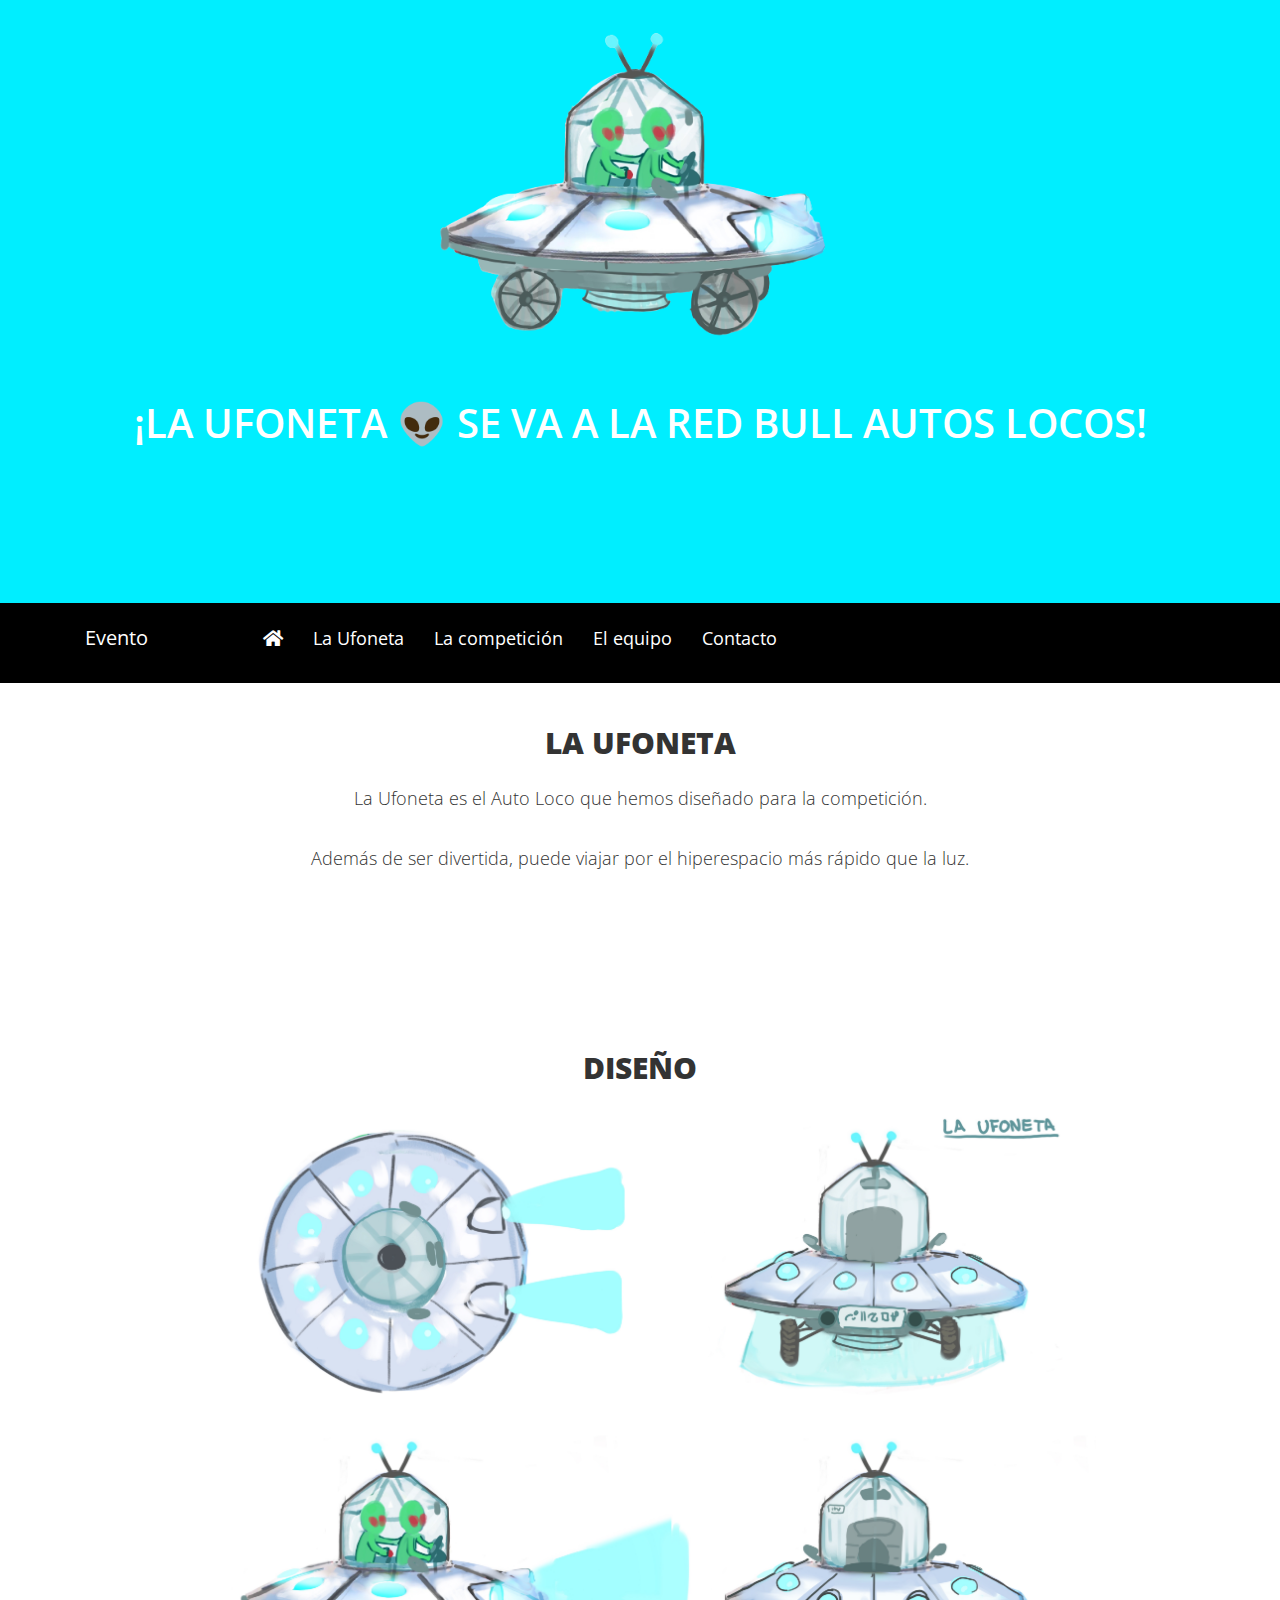
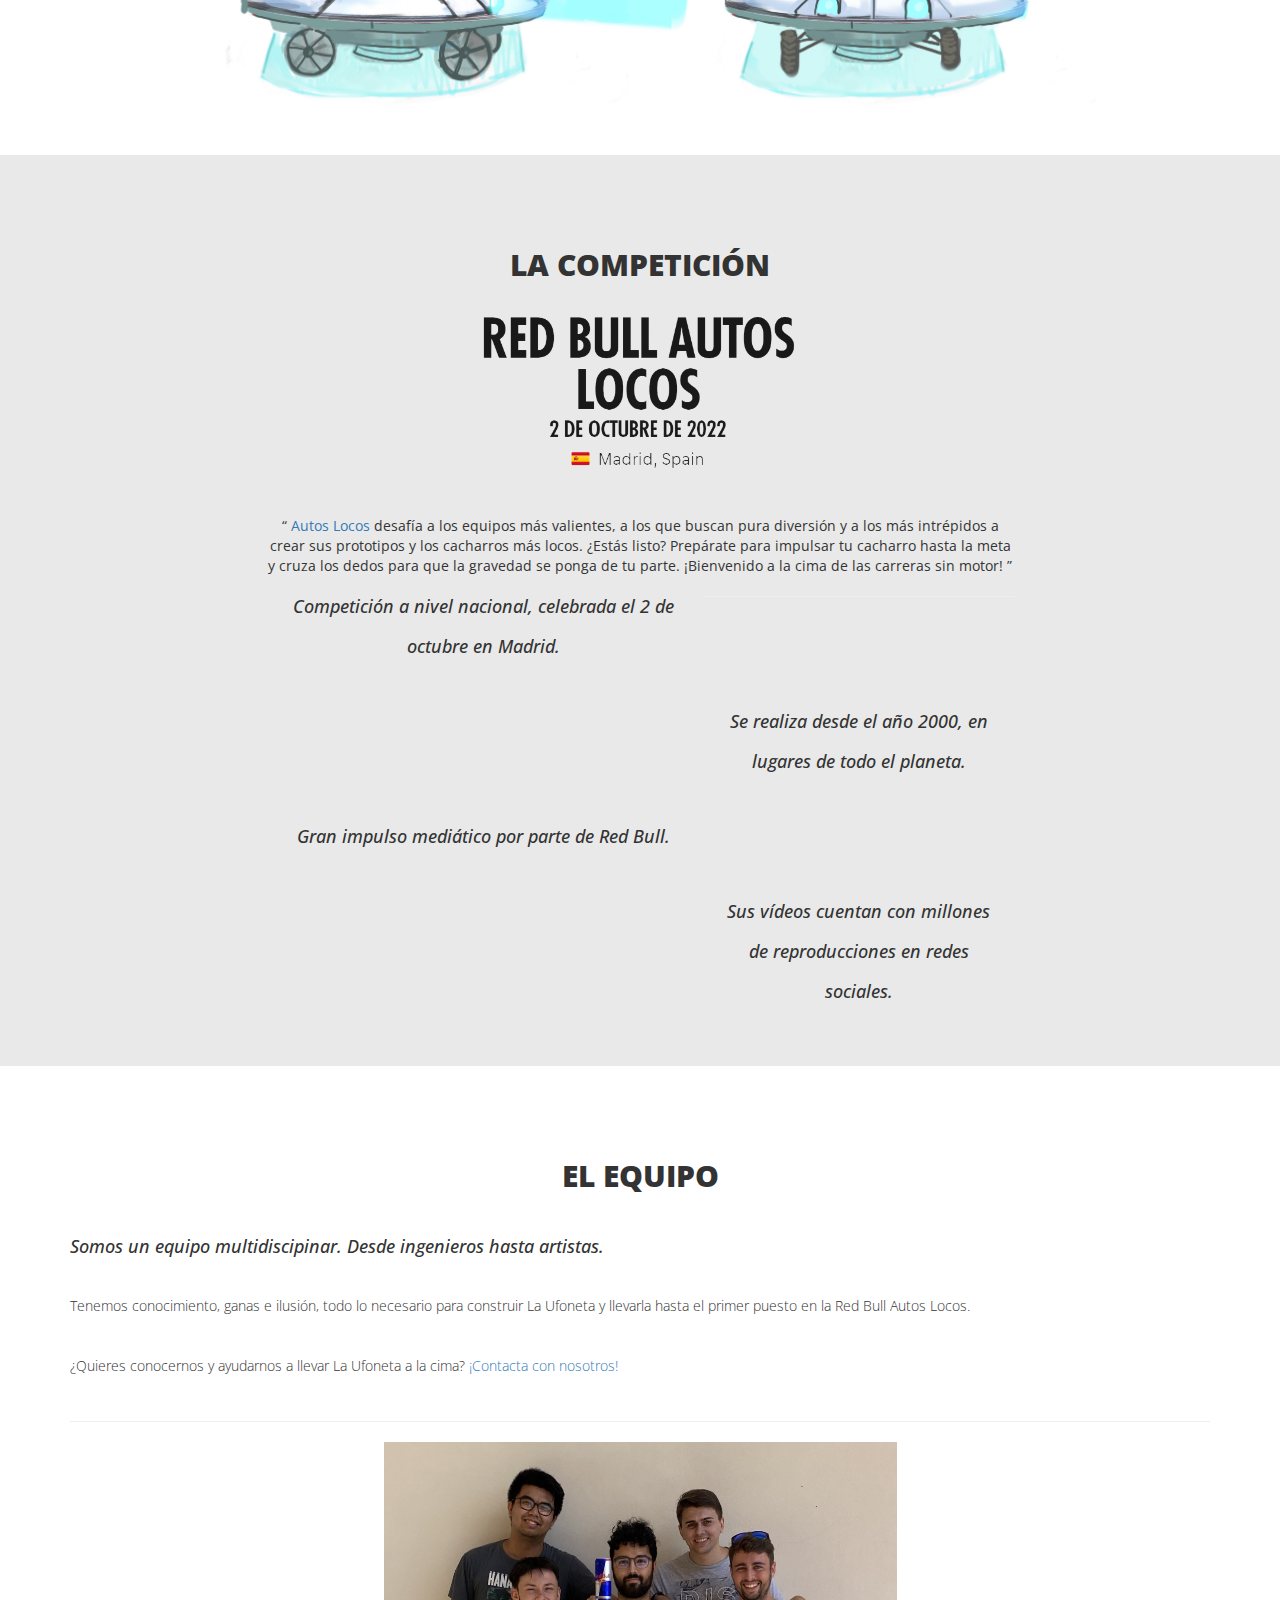
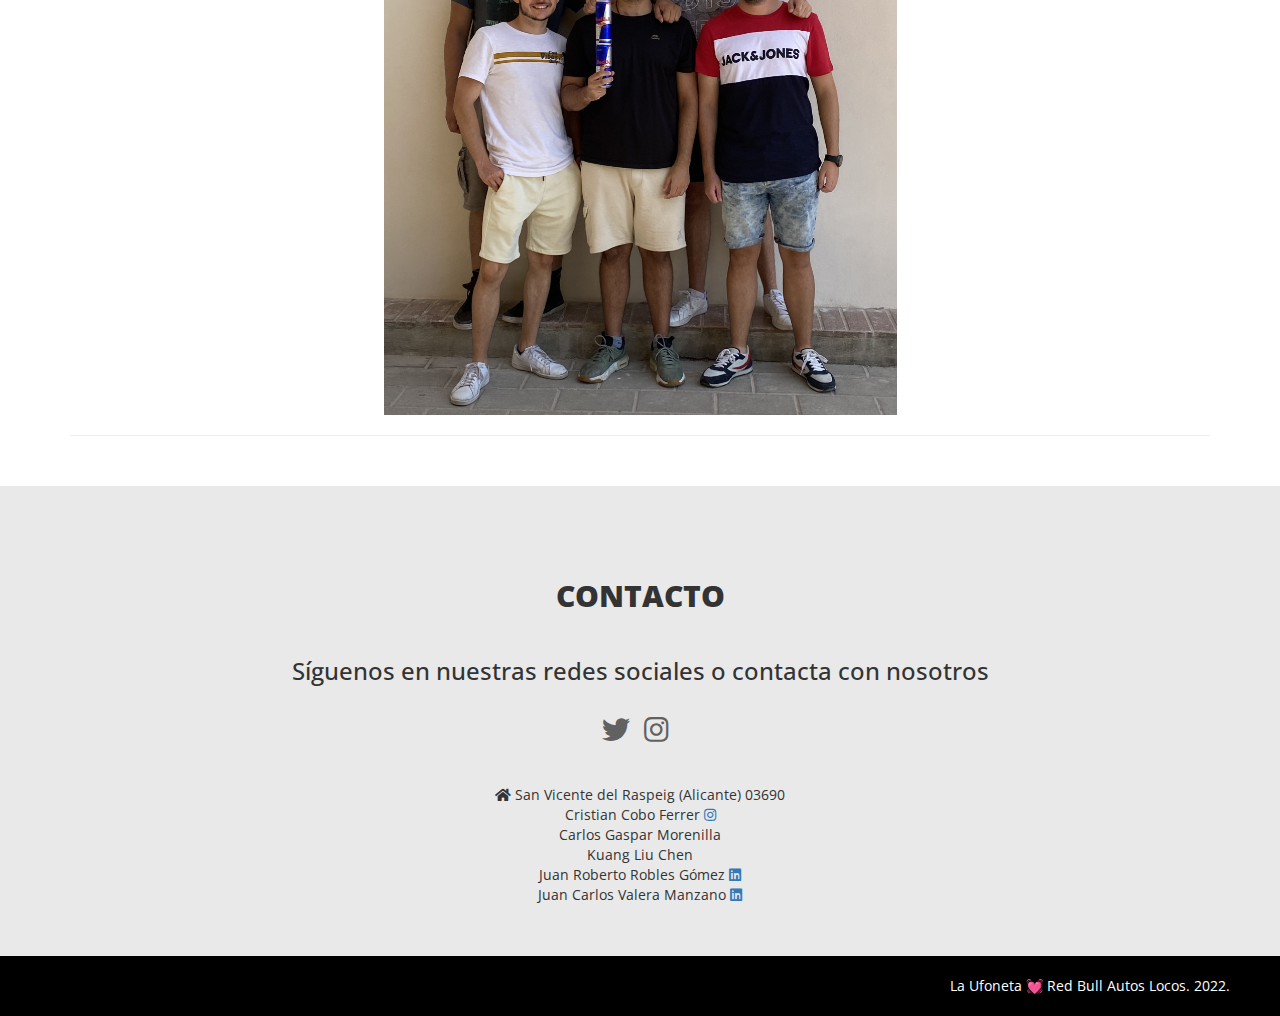
==== index.html @ f42a7b08 "Web v0.9" ====
<!DOCTYPE html>
<!-- Juan Robles Gómez: juanrroblesgomez@gmail.com -->

<!--[if lt IE 7 ]><html class="ie ie6" lang="es"> <![endif]-->
<!--[if IE 7 ]><html class="ie ie7" lang="es"> <![endif]-->
<!--[if IE 8 ]><html class="ie ie8" lang="es"> <![endif]-->
<!--[if (gte IE 9)|!(IE)]><!-->
<html lang="es">
<!--<![endif]-->

<head>
  <title>La Ufoneta</title>
    <meta charset="utf-8">
    <meta name="viewport" content="width=device-width, initial-scale=1, maximum-scale=1">
    <meta name="description" content="¡La Ufoneta se va a la Red Bull Autos Locos!">
    <meta name="author" content="Juan Robles Gómez">
    <!--[if IE]>
        <meta http-equiv="X-UA-Compatible" content="IE=edge,chrome=1">
        <![endif]-->
    <link rel="icon" type="image/png" href="images/favicon.png">
    <!--REQUIRED STYLE SHEETS-->
    <!-- BOOTSTRAP CORE STYLE CSS -->
    <link href="https://stackpath.bootstrapcdn.com/bootstrap/3.1.1/css/bootstrap.min.css" rel="stylesheet" />
    <!-- FONTAWESOME STYLE CSS -->
    <link rel="stylesheet" href="https://use.fontawesome.com/releases/v5.5.0/css/all.css" crossorigin="anonymous">
    <!-- CUSTOM STYLE CSS -->
    <link href="style.css" rel="stylesheet" />
    <!-- GOOGLE FONT -->
    <link href="https://fonts.googleapis.com/css?family=Open+Sans" rel='stylesheet' type='text/css'>
    <!-- HTML5 shim and Respond.js IE8 support of HTML5 elements and media queries -->
    <!--[if lt IE 9]>
      <script src="https://oss.maxcdn.com/libs/html5shiv/3.7.0/html5shiv.js"></script>
      <script src="https://oss.maxcdn.com/libs/respond.js/1.3.0/respond.min.js"></script>
    <![endif]-->
</head>

<body>
    <!--Header section  -->
    <div class="container" id="home">
        <div class="row text-center">
          <div class="foto-portada">
            <br>
            <img src="images/boceto_ufoneta_portada2.png">
          </div>
            <div class="col-md-12">
                <h2 class="head-sub-main">¡La Ufoneta &#x1f47d; se va a la Red Bull Autos Locos!</h2>
            </div>
        </div>
    </div>
    <!--End Header section  -->

    <!-- Navigation -->
    <nav class="navbar-inverse" role="navigation">
        <div class="container">
            <div class="navbar-header">
                <button type="button" class="navbar-toggle" data-toggle="collapse" data-target=".navbar-ex1-collapse">
                    <span class="sr-only">Toggle navigation</span>
                    <span class="icon-bar"></span>
                    <span class="icon-bar"></span>
                    <span class="icon-bar"></span>
                </button>
                <a class="navbar-brand" href="https://www.redbull.com/es-es/events/red-bull-soapbox-race-spain-2022">Evento</a>
            </div>
            <!-- Collect the nav links for toggling -->
            <div class="collapse navbar-collapse navbar-ex1-collapse">
                <ul class="nav navbar-nav">
                    <li><a href="#home"><i class="fas fa-home"></i></a>
                    </li>
                    <li><a href="#ufoneta">La Ufoneta</a>
                    </li>
                    <li><a href="#competicion">La competición</a>
                    </li>
                    <li><a href="#equipo">El equipo</a>
                    </li>
                    <li><a href="#contacto">Contacto</a>
                    </li>
                </ul>
            </div>
            <!-- /.navbar-collapse -->
        </div>
        <!-- /.container -->
    </nav>
    <!--End Navigation -->

    <!--La Ufoneta Section-->
    <section class="color-white " id="ufoneta">
        <div class="container">
            <div class="row text-center">
                <div class="col-md-8 col-md-offset-2 ">
                    <h2 style="padding-top:50px;">La Ufoneta</h2>
                    <h4>
                        <strong>
                          <p>
                          La Ufoneta es el Auto Loco que hemos diseñado para la competición.
                        </p>
                        <p>
                          Además de ser divertida, puede viajar por el hiperespacio más rápido que la luz.
                        </p>
                        </strong>
                    </h4>
                </div>
            </div>
        </div>
    </section>

    <section class=" color-white">
        <div class="container">
            <div class="row text-center">
                <div class="col-md-12">
                    <h2>Diseño</h2>
                  <div class="logo-general">
                  <img src="images/boceto ufoneta.JPG">
                </div>
                </div>
            </div>
        </div>
    </section>
    <!--End La Ufoneta Section-->


    <!-- La competición Section -->
    <section class="color-light " id="competicion">
        <div class="container">
            <div class="row text-center">
                <div class="col-md-8 col-md-offset-2 ">
                    <h2>La competición</h2>
                    <div class="evento">
                    <img src="images/evento_nobg.png">
                  </div>
                  <br></br>
                  <div>
                    <q>
                    <a href="https://www.redbull.com/es-es/events/red-bull-soapbox-race-spain-2022">Autos Locos</a> desafía a los equipos más valientes, a los que buscan pura diversión y a los más intrépidos a crear sus prototipos y los cacharros más locos. ¿Estás listo? Prepárate para impulsar tu cacharro hasta la meta y cruza los dedos para que la gravedad se ponga de tu parte. ¡Bienvenido a la cima de las carreras sin motor!
                    </q>

                    <div class="col-md-7">
                      <h4><i>Competición a nivel nacional, celebrada el 2 de octubre en Madrid.</i>
                    </div>
                    <div class="col-md-5">
                    </div>

                    <div class="col-md-7">
                    </div>
                    <div class="col-md-5">
                      <h4><i>Se realiza desde el año 2000, en lugares de todo el planeta.</i>
                    </div>

                    <div class="col-md-7">
                      <h4><i>Gran impulso mediático por parte de Red Bull.</i>
                    </div>
                    <div class="col-md-5">
                    </div>

                    <div class="col-md-7">
                    </div>
                    <div class="col-md-5">
                      <h4><i>Sus vídeos cuentan con millones de reproducciones en redes sociales.</i>
                    </div>

                    <br>
                    <hr>
                    <br>

                  </div>

                  </div>
                </div>
            </div>

        </div>
    </section>
    <!--End La competición Section -->


    <!-- El equipo Section -->
    <section class="color-white " id="equipo">
        <div class="container">
            <div class="row text-center">
                <div class="col-md-8 col-md-offset-2 ">
                    <h2>El equipo</h2>
                </div>
              </div>
              <h4>
                <i> Somos un equipo multidiscipinar. Desde ingenieros hasta artistas.</i>
              </h4>
              <p> Tenemos conocimiento, ganas e ilusión, todo lo necesario para construir La Ufoneta y llevarla hasta el primer puesto en la Red Bull Autos Locos.</p>
              <p> ¿Quieres conocernos y ayudarnos a llevar La Ufoneta a la cima? <a href="#contacto">¡Contacta con nosotros!</a>
                <hr>
            <div class="foto-equipo">
              <img src="images/equipo.jpg">
            </div>

            <hr>





        </div>
    </section>
    <!--End El equipo Section -->


    <!--Contacto Section -->
    <section class="color-light " id="contacto">
      <div class="container">
          <div class="row text-center">
            <div class="col-md-12">
                  <h2>Contacto</h2>
                                <div class="col-md-12">
                                      <h3>Síguenos en nuestras redes sociales o contacta con nosotros</h3>
                                      <div id="social-icon">
                                        <a href="http://www.twitter.com/"><i class="fab fa-twitter fa-2x"></i></a>
                                        <a href="http://www.instagram.com/"><i class="fab fa-instagram fa-2x"></i></a>
                                      </div>
                                      <br></br>
                                      <div>
                                          <span><i class="fa fa-home"> </i> San Vicente del Raspeig (Alicante) 03690 </span>
                                          <br />
                                          <span></i>Cristian Cobo Ferrer <a href="https://instagram.com/cristiancoboart"><i class="fab fa-instagram"></i></a> </i></span>
                                          <br />
                                          <span></i>Carlos Gaspar Morenilla</span>
                                          <br />
                                          <span></i>Kuang Liu Chen</span>
                                          <br />
                                          <span>Juan Roberto Robles Gómez <a href="https://www.linkedin.com/in/juanrroblesgomez/"><i class="fab fa-linkedin"></i></a> </i></span>
                                          <br />
                                          <span>Juan Carlos Valera Manzano <a href="https://www.linkedin.com/in/juan-carlos-valera-manzano-99459b230/"><i class="fab fa-linkedin"></i></a> </i></span>

                                          <br />
                                          <br />

                                      </div>

                                  </div>
                                  <div class="col-md-7">

                                  </div>

              </div>
          </div>


      </div>
    </section>
    <!--End Contacto Section -->


    <!--footer Section -->
    <div class="for-full-back " id="footer">
        La Ufoneta &#128147 Red Bull Autos Locos. 2022.
    </div>
    <!--End footer Section -->
    <!-- JAVASCRIPT FILES PLACED AT THE BOTTOM TO REDUCE THE LOADING TIME  -->
    <!-- CORE JQUERY  -->
    <script src="https://code.jquery.com/jquery-1.10.2.min.js"></script>
    <!-- BOOTSTRAP CORE SCRIPT   -->
    <script src="https://stackpath.bootstrapcdn.com/bootstrap/3.1.1/js/bootstrap.min.js"></script>
    <!-- CUSTOM SCRIPTS -->
    <script src="script.js"></script>

<script defer src="https://static.cloudflareinsights.com/beacon.min.js/v652eace1692a40cfa3763df669d7439c1639079717194" integrity="sha512-Gi7xpJR8tSkrpF7aordPZQlW2DLtzUlZcumS8dMQjwDHEnw9I7ZLyiOj/6tZStRBGtGgN6ceN6cMH8z7etPGlw==" data-cf-beacon='{"rayId":"6c3abb552d2d3676","token":"a73834a4a1444e9ab89e8da06da41720","version":"2021.12.0","si":100}' crossorigin="anonymous"></script>
</body>

</html>
---- style.css ----
/*=============================================================
    Authour URI: www.binarytheme.com
    License: Commons Attribution 3.0

    http://creativecommons.org/licenses/by/3.0/
    ========================================================  */



/*=======================================
    GENERAL STYLES
==================================================*/
body {
    font-family:'Open Sans', sans-serif;
    font-size:14px;
    background-color:#00EEFF;
}


.container img {

  width: 30%;
  height: auto;

}

.logo-general img {

  width: 80%;
  height: auto;

}

.foto-portada img {

  width: 40%;
  height: auto;

}

.foto-equipo img {
  width:45%;
  height: auto;
  display:block;
  margin:auto;

}

.evento img {
  width:45%;
  height: auto;
  display:block;
  margin:auto;

}

.nav a {
    color:#ffffff !important;
}
.navbar-header a {
    color:#ffffff !important;
    padding-right:100px;
}

.text-center {
    text-align:center;
}

h1, h2, h3, h4, h5, h6 {
    font-family:'Open Sans', sans-serif;
}

h1 {
    line-height:80px;
    font-weight:900;
    font-size:60px;
    padding:30px 20px 10px 20px;
}
h2 {
    line-height:40px;
    font-weight:900;
    font-size:30px;
     padding:20px 20px 10px 20px;
     text-transform:uppercase;
}
h3 {
    line-height:30px;
    padding-bottom:20px;
}
h4 {
    line-height:40px;
    padding-bottom:15px;
}

p {
    font-weight:300;
    line-height:30px;
    padding-bottom:20px;
}

.space-free {
    height:100px;
}


section {
    padding-top:50px;
    padding-bottom:30px;
}

/*=======================================
    COLOR CODES
==================================================*/
.color-white {
   background-color:#fff!important;
}
.color-dark {
   background-color:#696969!important;
}

.color-light {
   background-color:#E9E9E9!important;
}

/*=======================================
    HEADER STYLES
==================================================*/
.head-main {
    font-size:80px !important;
    font-weight:900!important;
    color:#fff!important;
    padding:150px 20px 10px 20px;
}
.head-sub-main {
    font-size:40px !important;
    font-weight:600!important;
    color:#fff!important;
    padding:5px 20px 150px 20px;
}


/*=======================================
    NAVIGATION STYLES
==================================================*/


nav {
	position: absolute;
	width: 100%;
    background: #fff;
    z-index:99;
}
.fixed {
	position: fixed;
	top: 0;
	min-height: 50px;
	z-index: 99;
}

.navbar-inverse {
background-color: #000000;
border-color: #000000;
min-height: 80px;
padding-top: 10px;
font-size: 18px;
}
.navbar-brand {

font-size: 20px;
}

/*=======================================
    WORK FLOW STYLES
==================================================*/


.work-div {
	width: 100%;
	border: 0;
    padding:20px;
    margin-bottom:30px;
}
/*=======================================
    CONTACT STYLES
==================================================*/

#social-icon a {
    color:#616161!important;
    margin-right:10px;
}
.contact-cls {
    font-size:20px;
    line-height:40px;
}
.cnt {
width: 100%;
min-height: 350px;
border: 1px solid #e1e1e1;
}
/*=======================================
    FOOTER STYLES
==================================================*/


#footer {
    background-color:#000;
    color:#fff;
    padding:20px 50px 20px 50px;
    text-align:right;
}
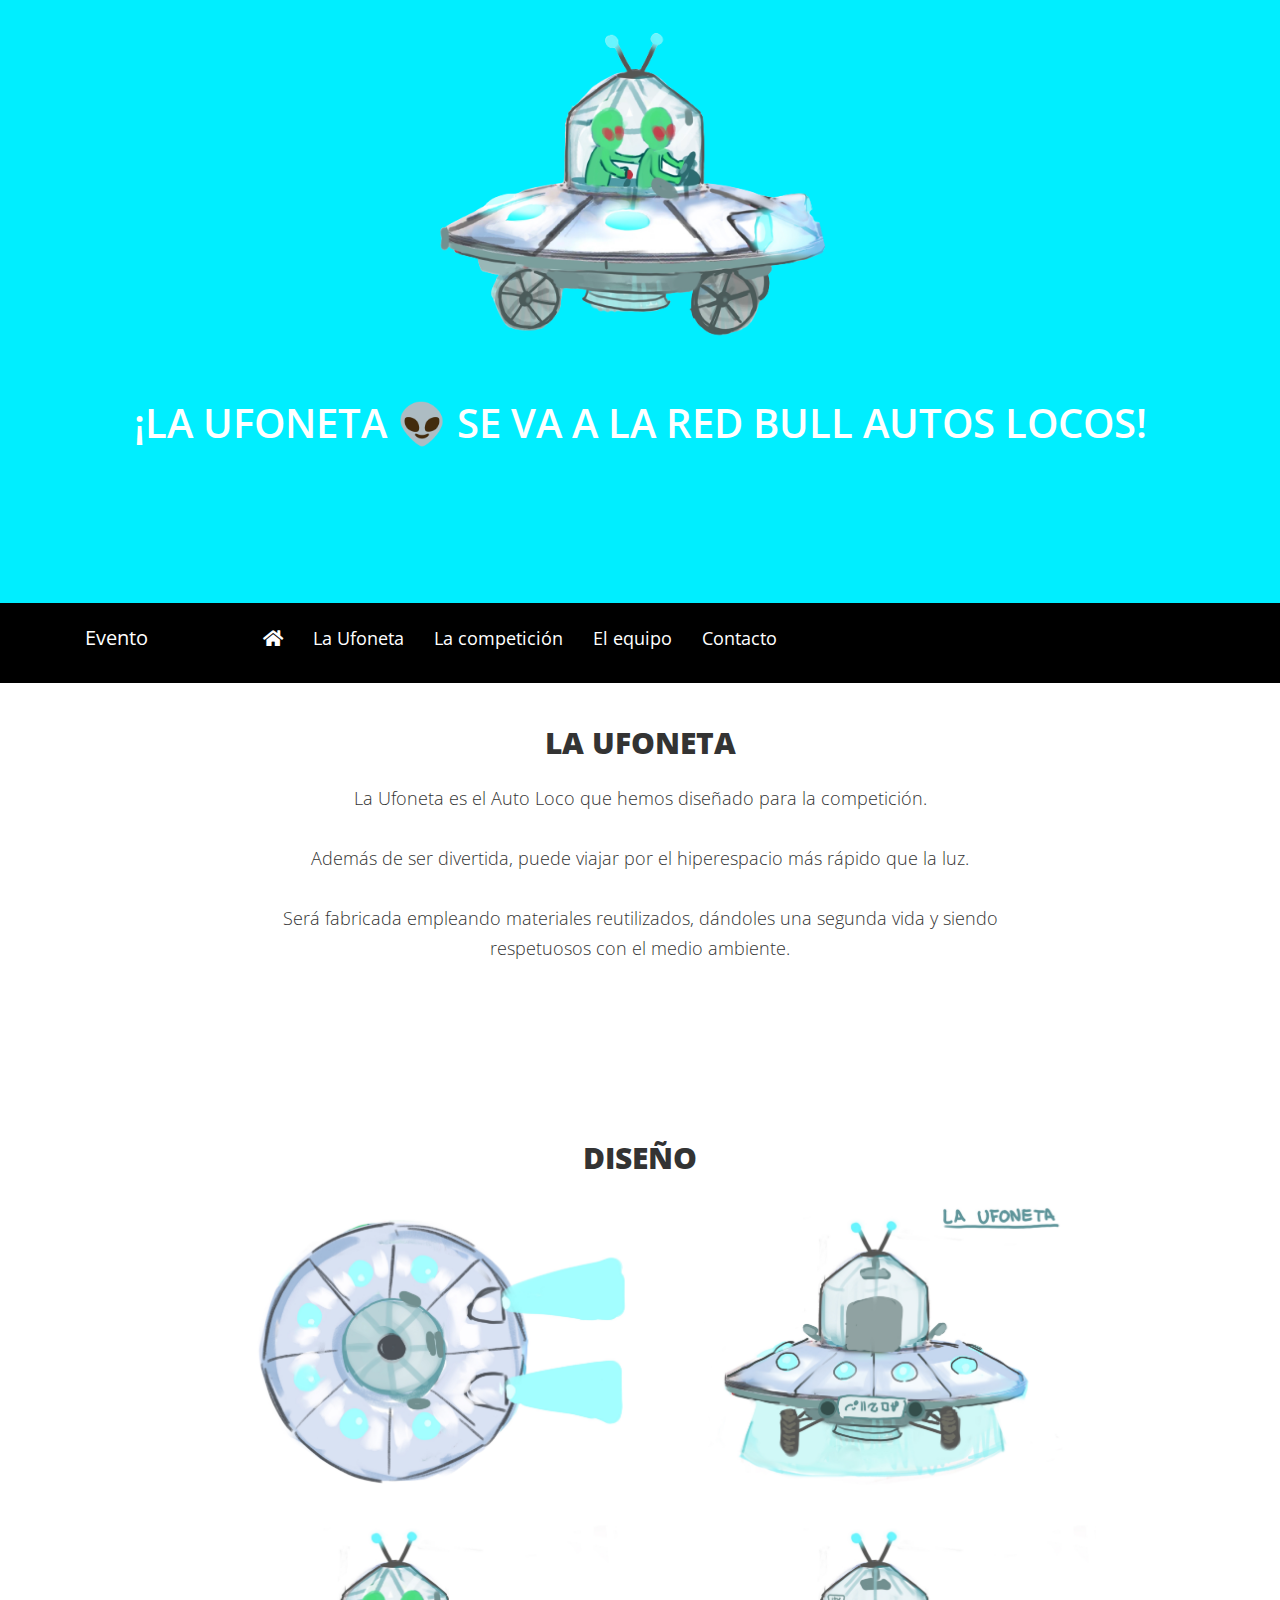
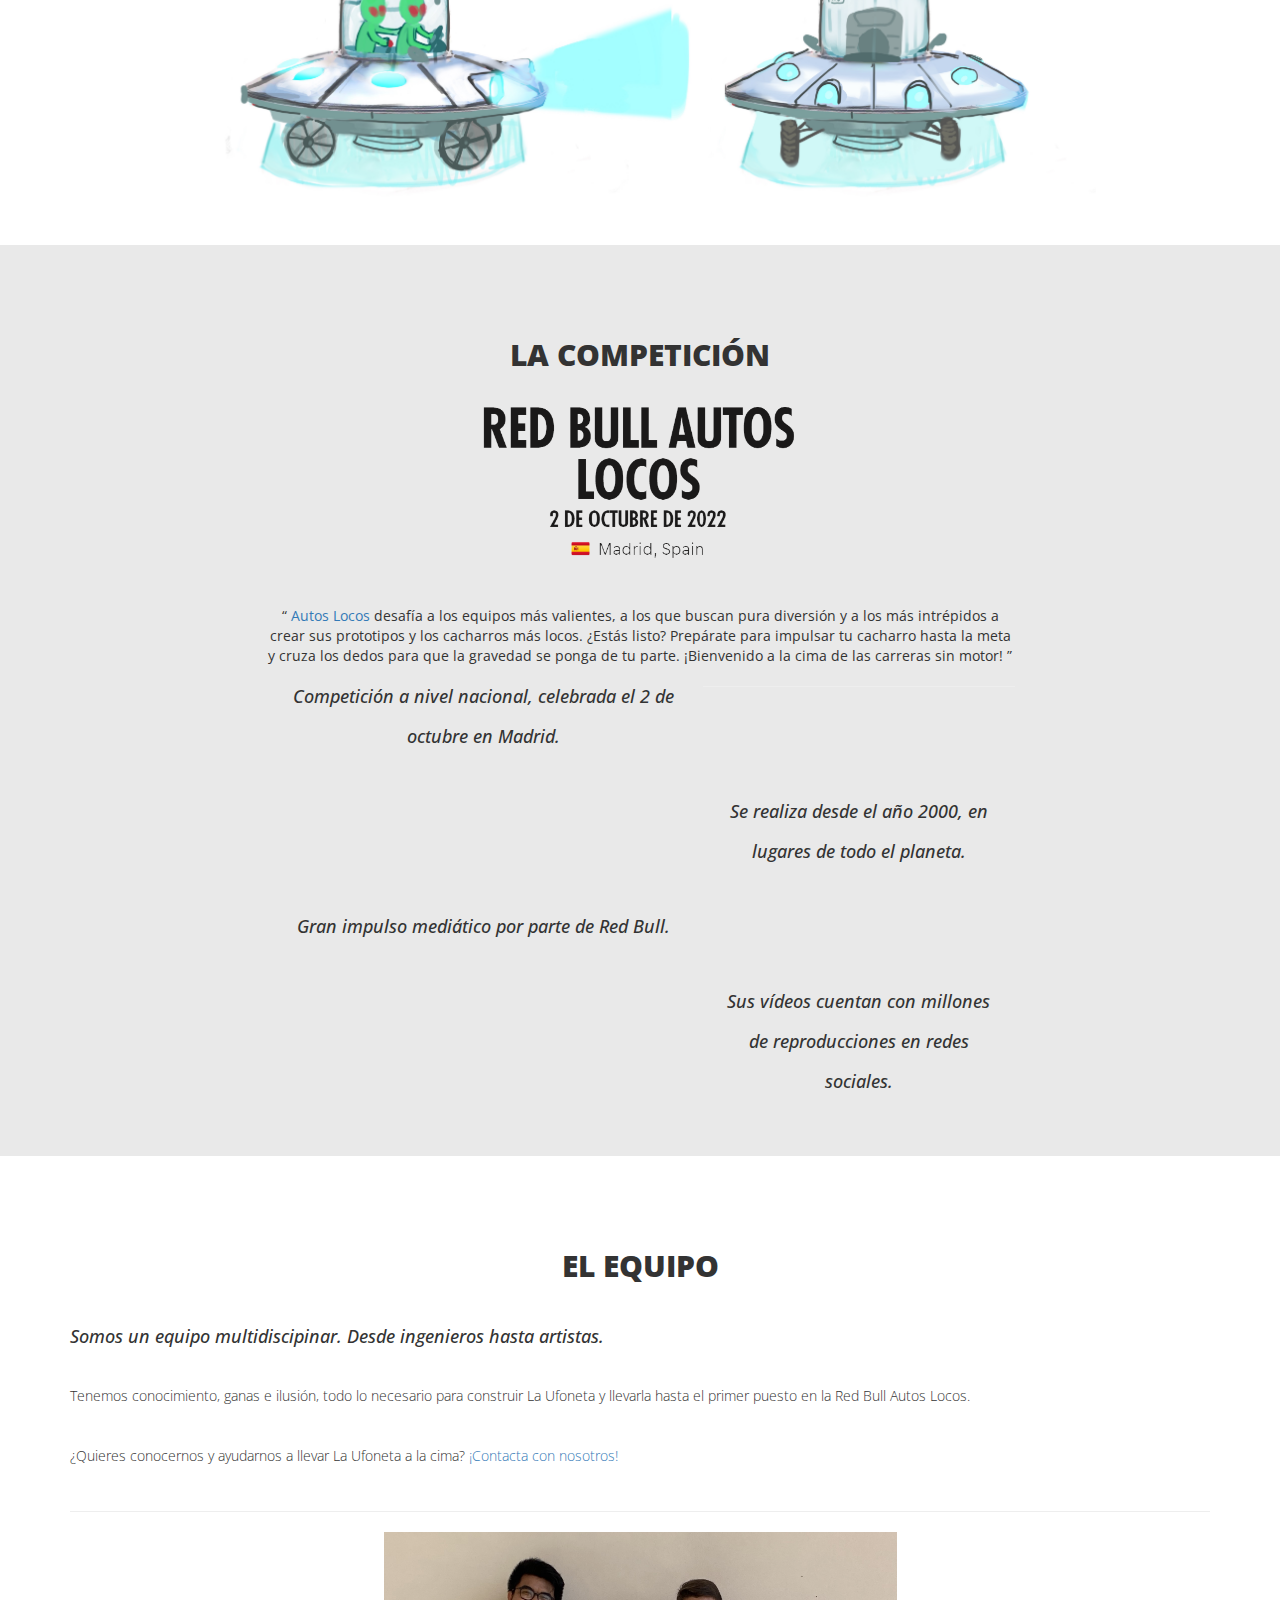
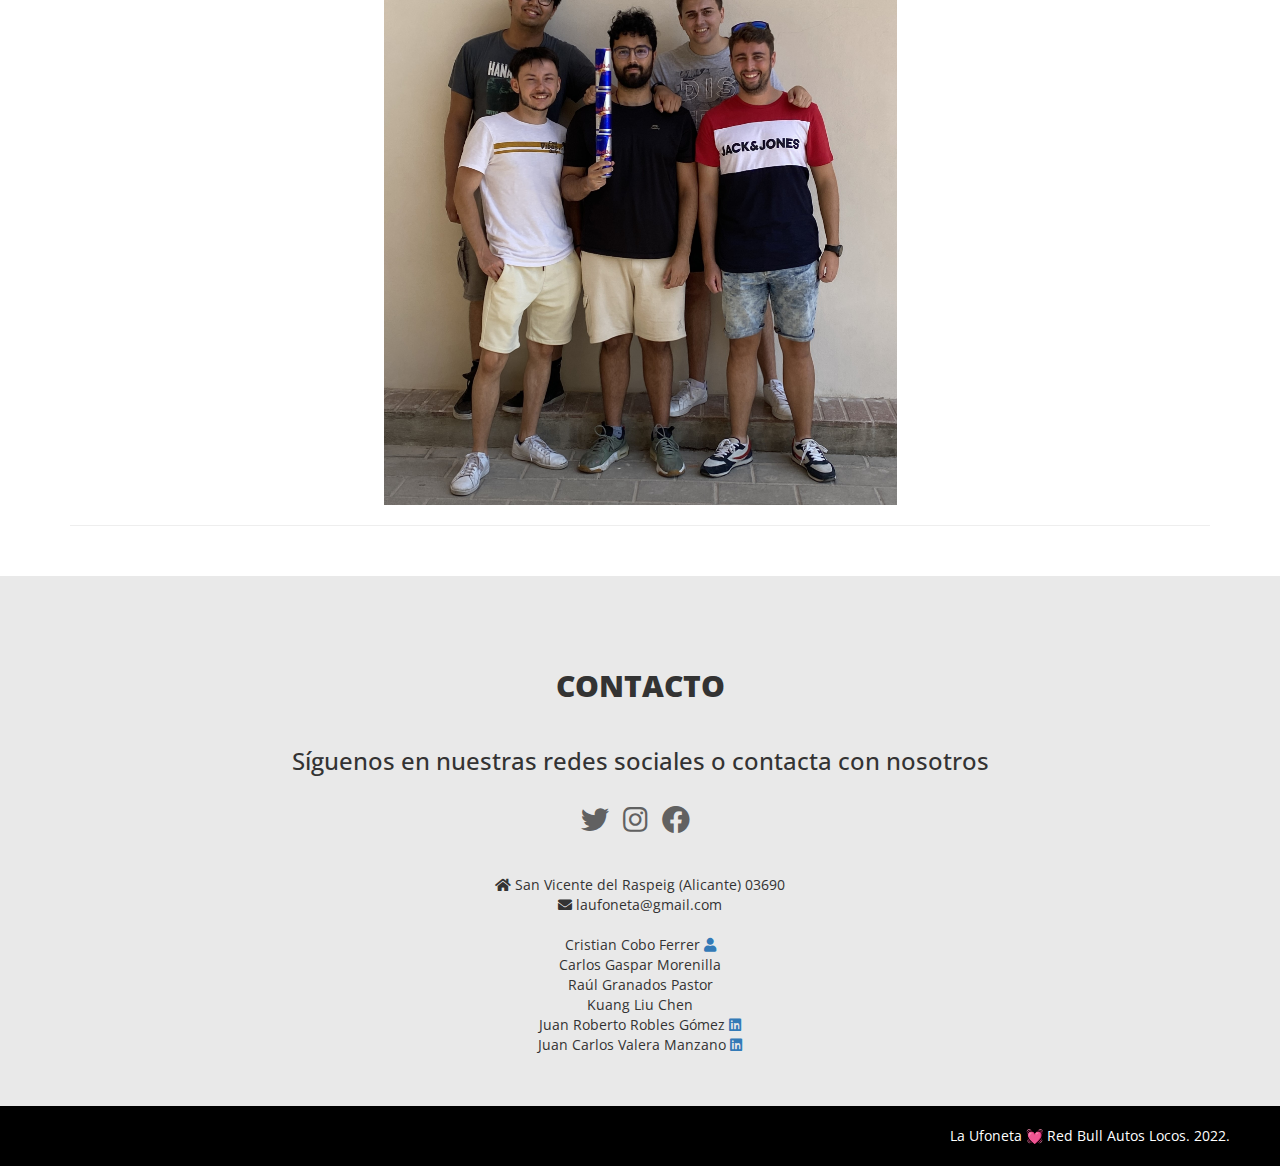
==== commit 814bd6ff: "Web v1.0" ====
--- a/index.html
+++ b/index.html
@@ -96,6 +96,9 @@
                         <p>
                           Además de ser divertida, puede viajar por el hiperespacio más rápido que la luz.
                         </p>
+                        <p>
+                          Será fabricada empleando materiales reutilizados, dándoles una segunda vida y siendo respetuosos con el medio ambiente.
+                        </p>
                         </strong>
                     </h4>
                 </div>
@@ -210,16 +213,21 @@
                                 <div class="col-md-12">
                                       <h3>Síguenos en nuestras redes sociales o contacta con nosotros</h3>
                                       <div id="social-icon">
-                                        <a href="http://www.twitter.com/"><i class="fab fa-twitter fa-2x"></i></a>
-                                        <a href="http://www.instagram.com/"><i class="fab fa-instagram fa-2x"></i></a>
+                                        <a href="https://twitter.com/laufoneta"><i class="fab fa-twitter fa-2x"></i></a>
+                                        <a href="https://www.instagram.com/laufoneta/"><i class="fab fa-instagram fa-2x"></i></a>
+                                        <a href="https://www.facebook.com/laUFOneta"><i class="fab fa-facebook fa-2x"></i></a>
                                       </div>
                                       <br></br>
                                       <div>
                                           <span><i class="fa fa-home"> </i> San Vicente del Raspeig (Alicante) 03690 </span>
                                           <br />
-                                          <span></i>Cristian Cobo Ferrer <a href="https://instagram.com/cristiancoboart"><i class="fab fa-instagram"></i></a> </i></span>
+                                          <span><i class="fa fa-envelope"> </i> laufoneta@gmail.com </span>
+                                          <br><br />
+                                          <span></i>Cristian Cobo Ferrer <a href="https://allmylinks.com/cristiancoboart"><i class="fas fa-user"></i></a> </i></span>
                                           <br />
                                           <span></i>Carlos Gaspar Morenilla</span>
+                                          <br />
+                                          <span></i>Raúl Granados Pastor</span>
                                           <br />
                                           <span></i>Kuang Liu Chen</span>
                                           <br />
@@ -248,7 +256,7 @@
 
     <!--footer Section -->
     <div class="for-full-back " id="footer">
-        La Ufoneta &#128147 Red Bull Autos Locos. 2022.
+        La Ufoneta &#128147; Red Bull Autos Locos. 2022.
     </div>
     <!--End footer Section -->
     <!-- JAVASCRIPT FILES PLACED AT THE BOTTOM TO REDUCE THE LOADING TIME  -->
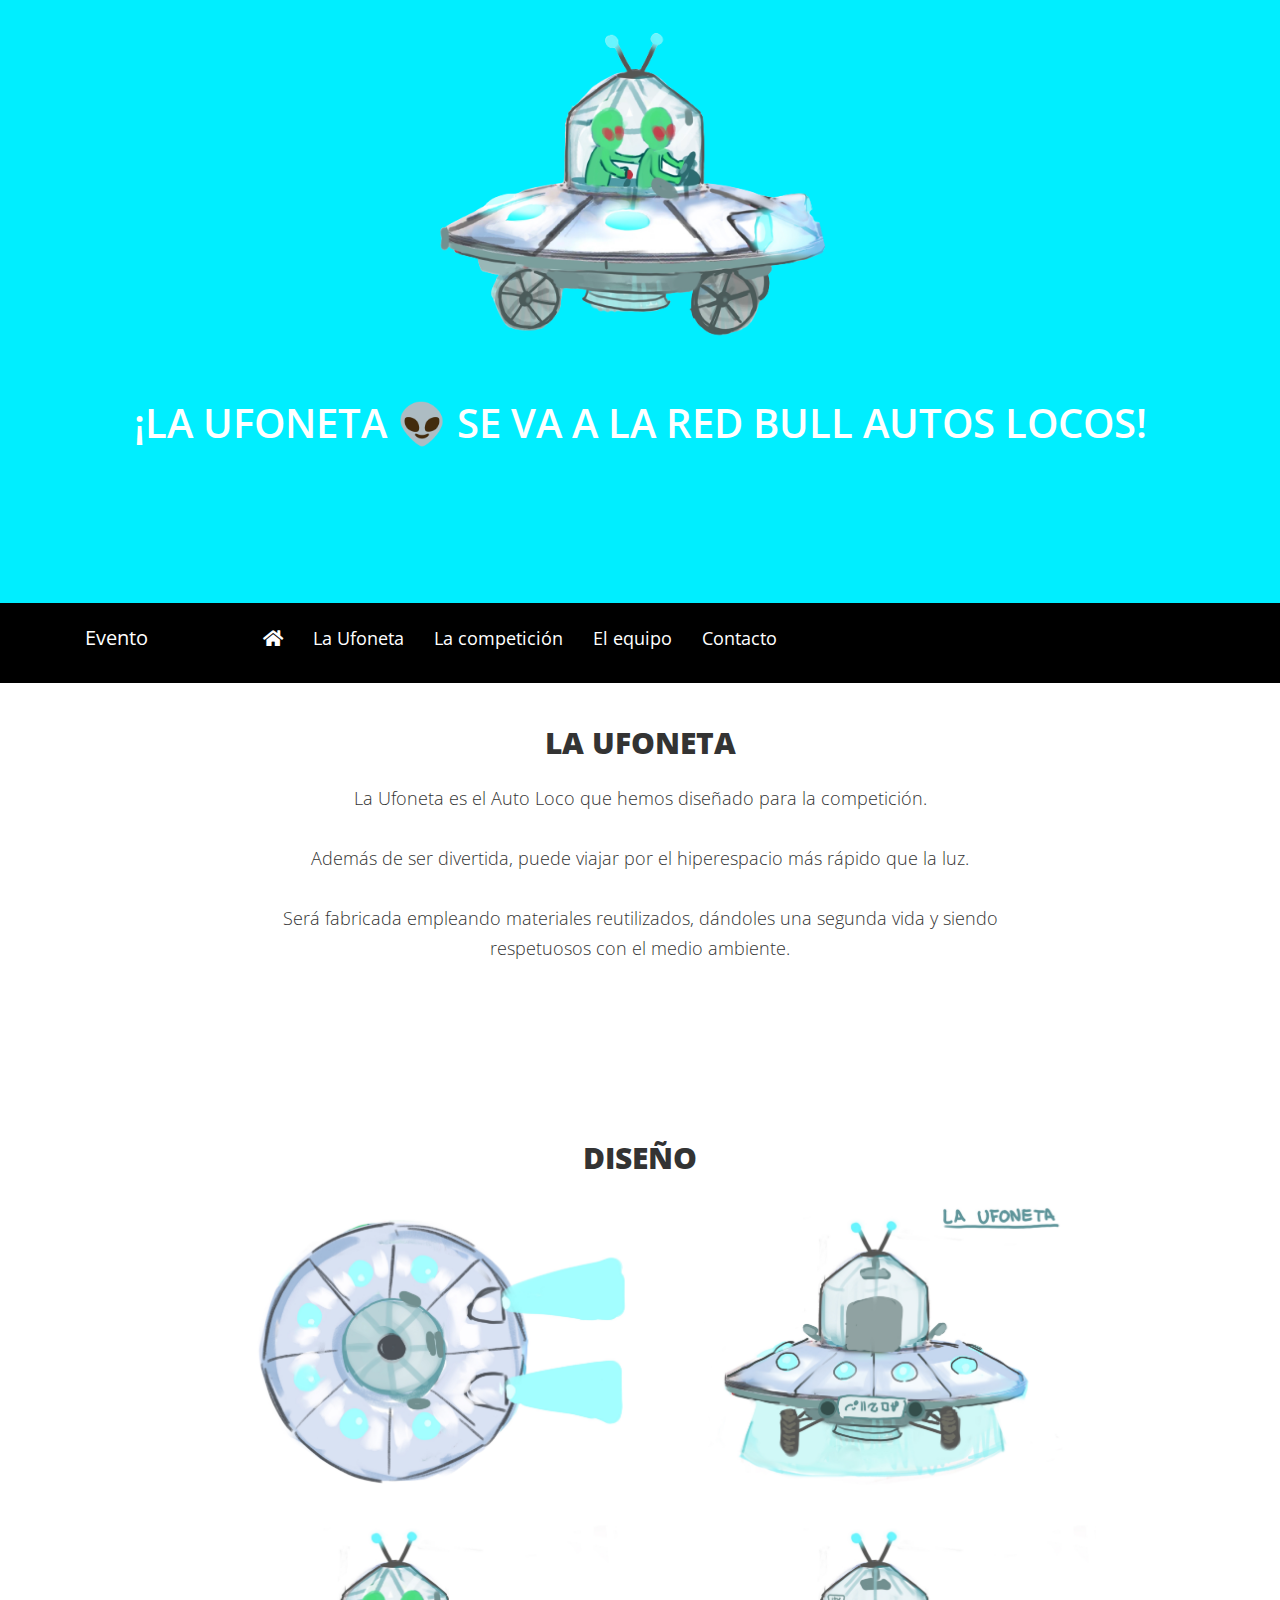
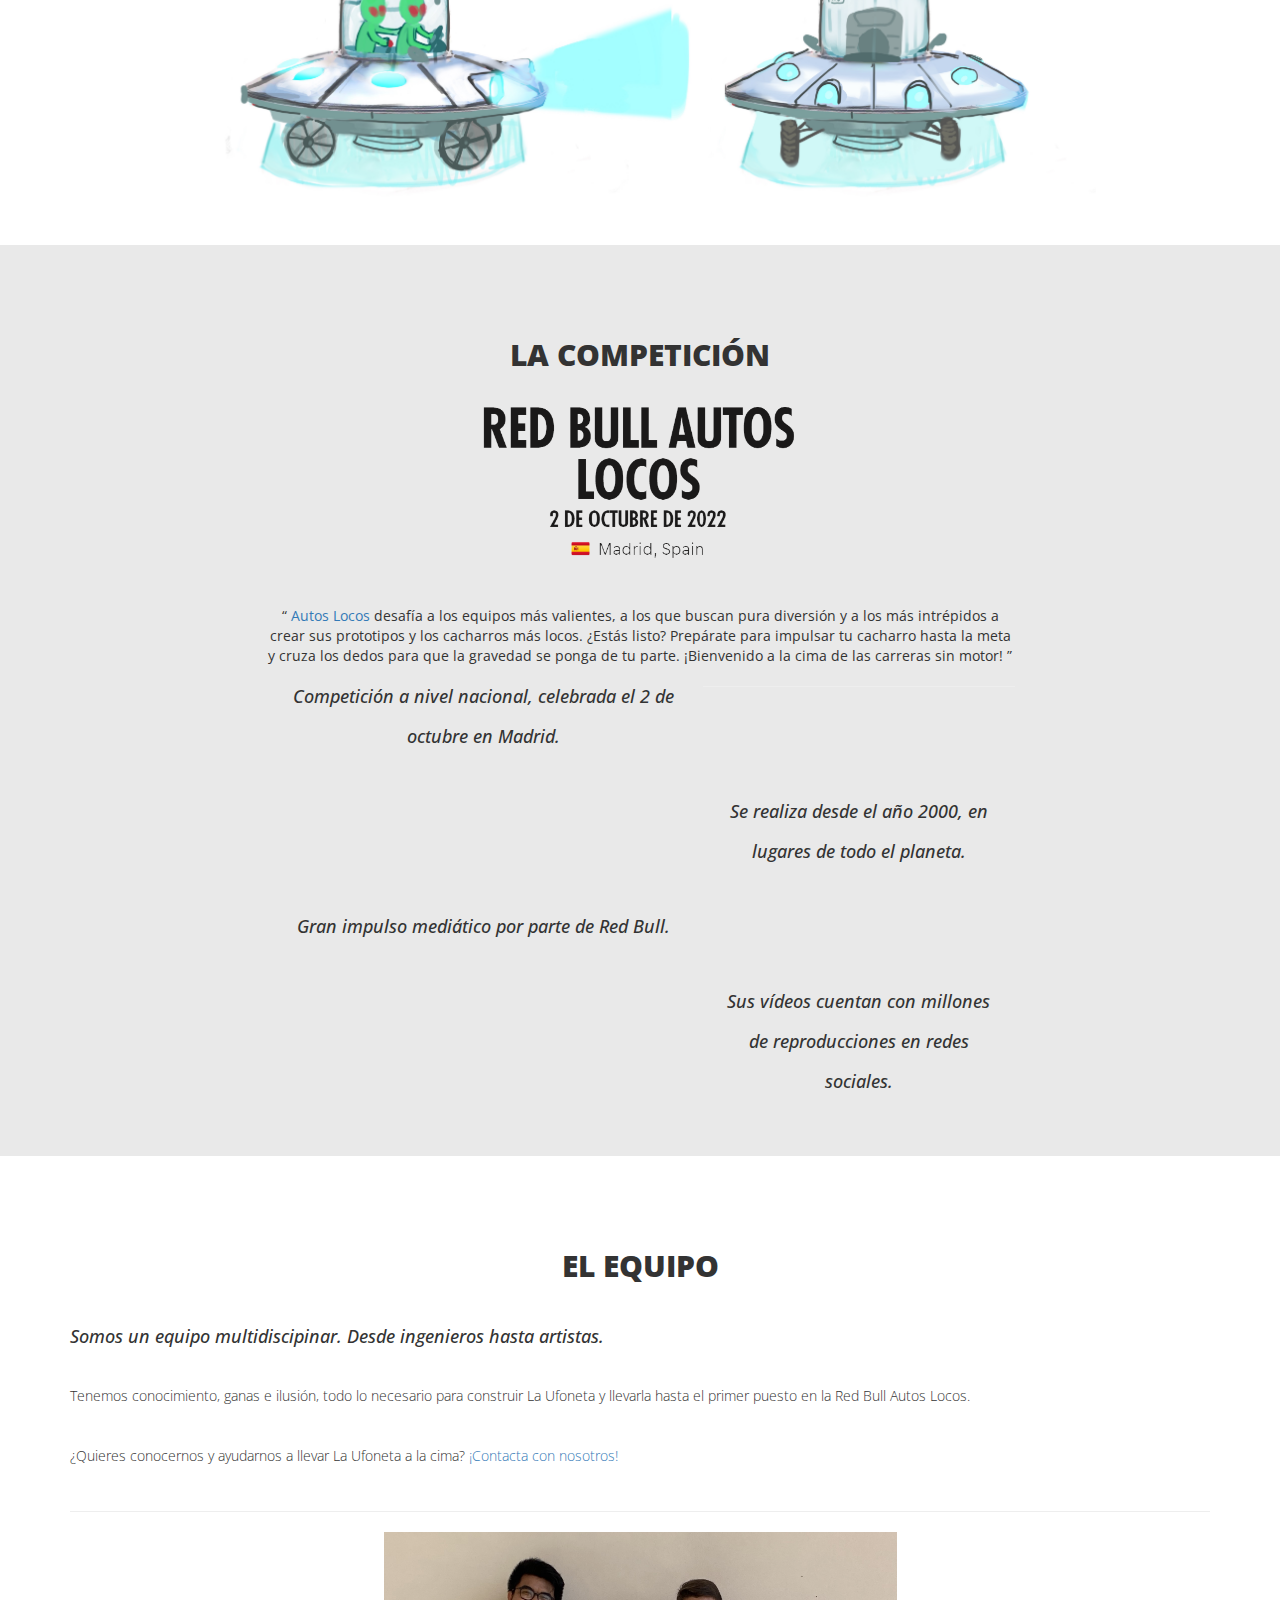
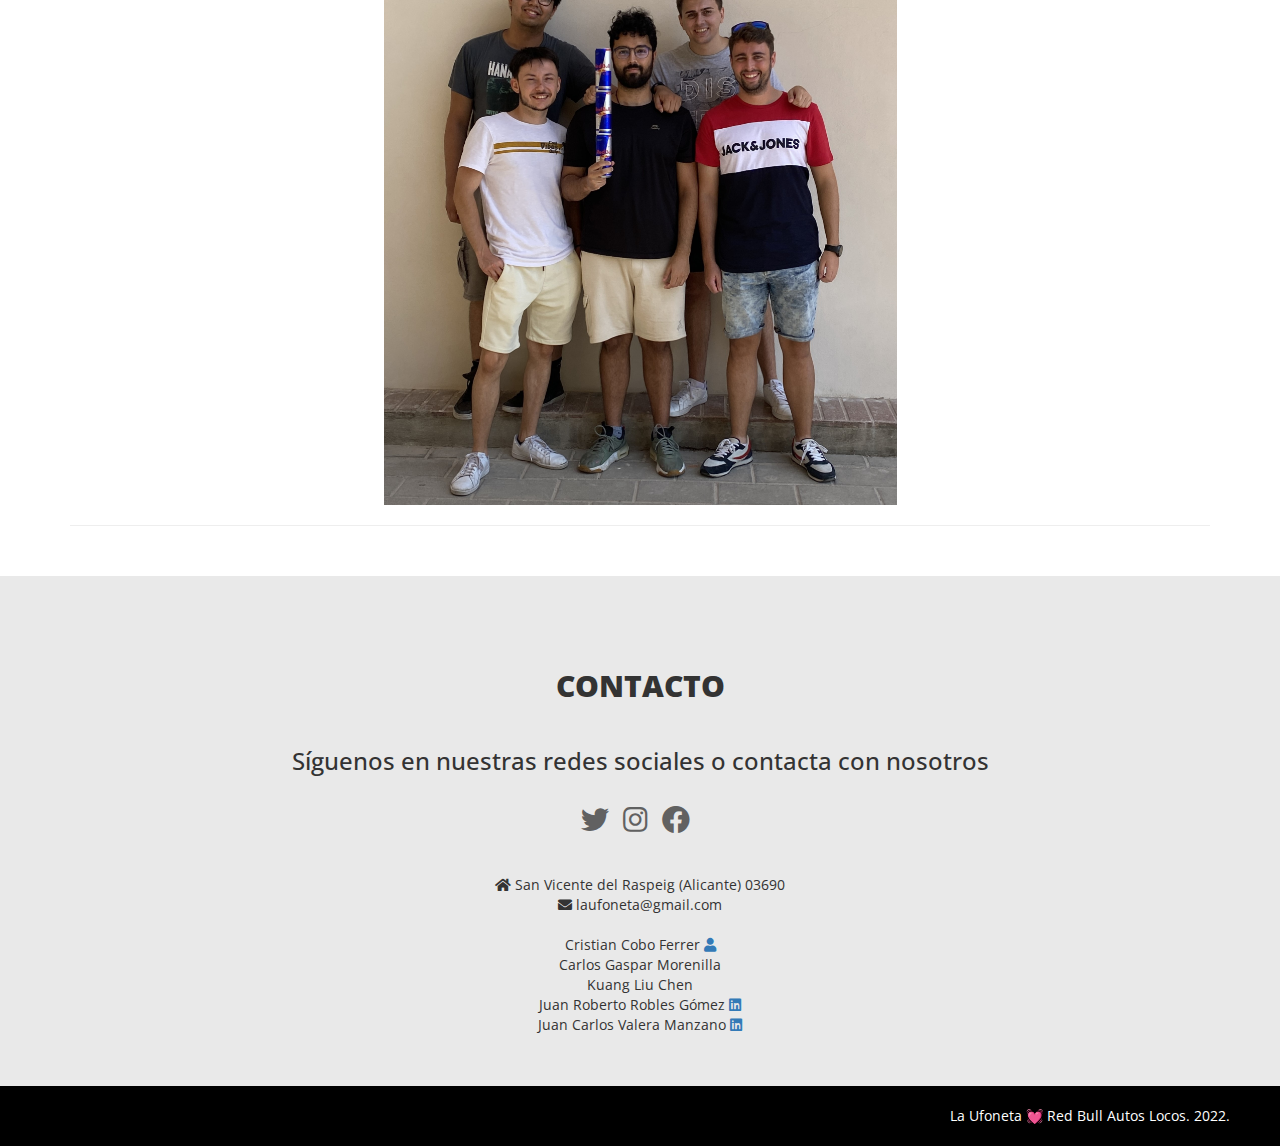
==== commit 11622660: "Campaña de carteles" ====
--- a/index.html
+++ b/index.html
@@ -227,8 +227,6 @@
                                           <br />
                                           <span></i>Carlos Gaspar Morenilla</span>
                                           <br />
-                                          <span></i>Raúl Granados Pastor</span>
-                                          <br />
                                           <span></i>Kuang Liu Chen</span>
                                           <br />
                                           <span>Juan Roberto Robles Gómez <a href="https://www.linkedin.com/in/juanrroblesgomez/"><i class="fab fa-linkedin"></i></a> </i></span>
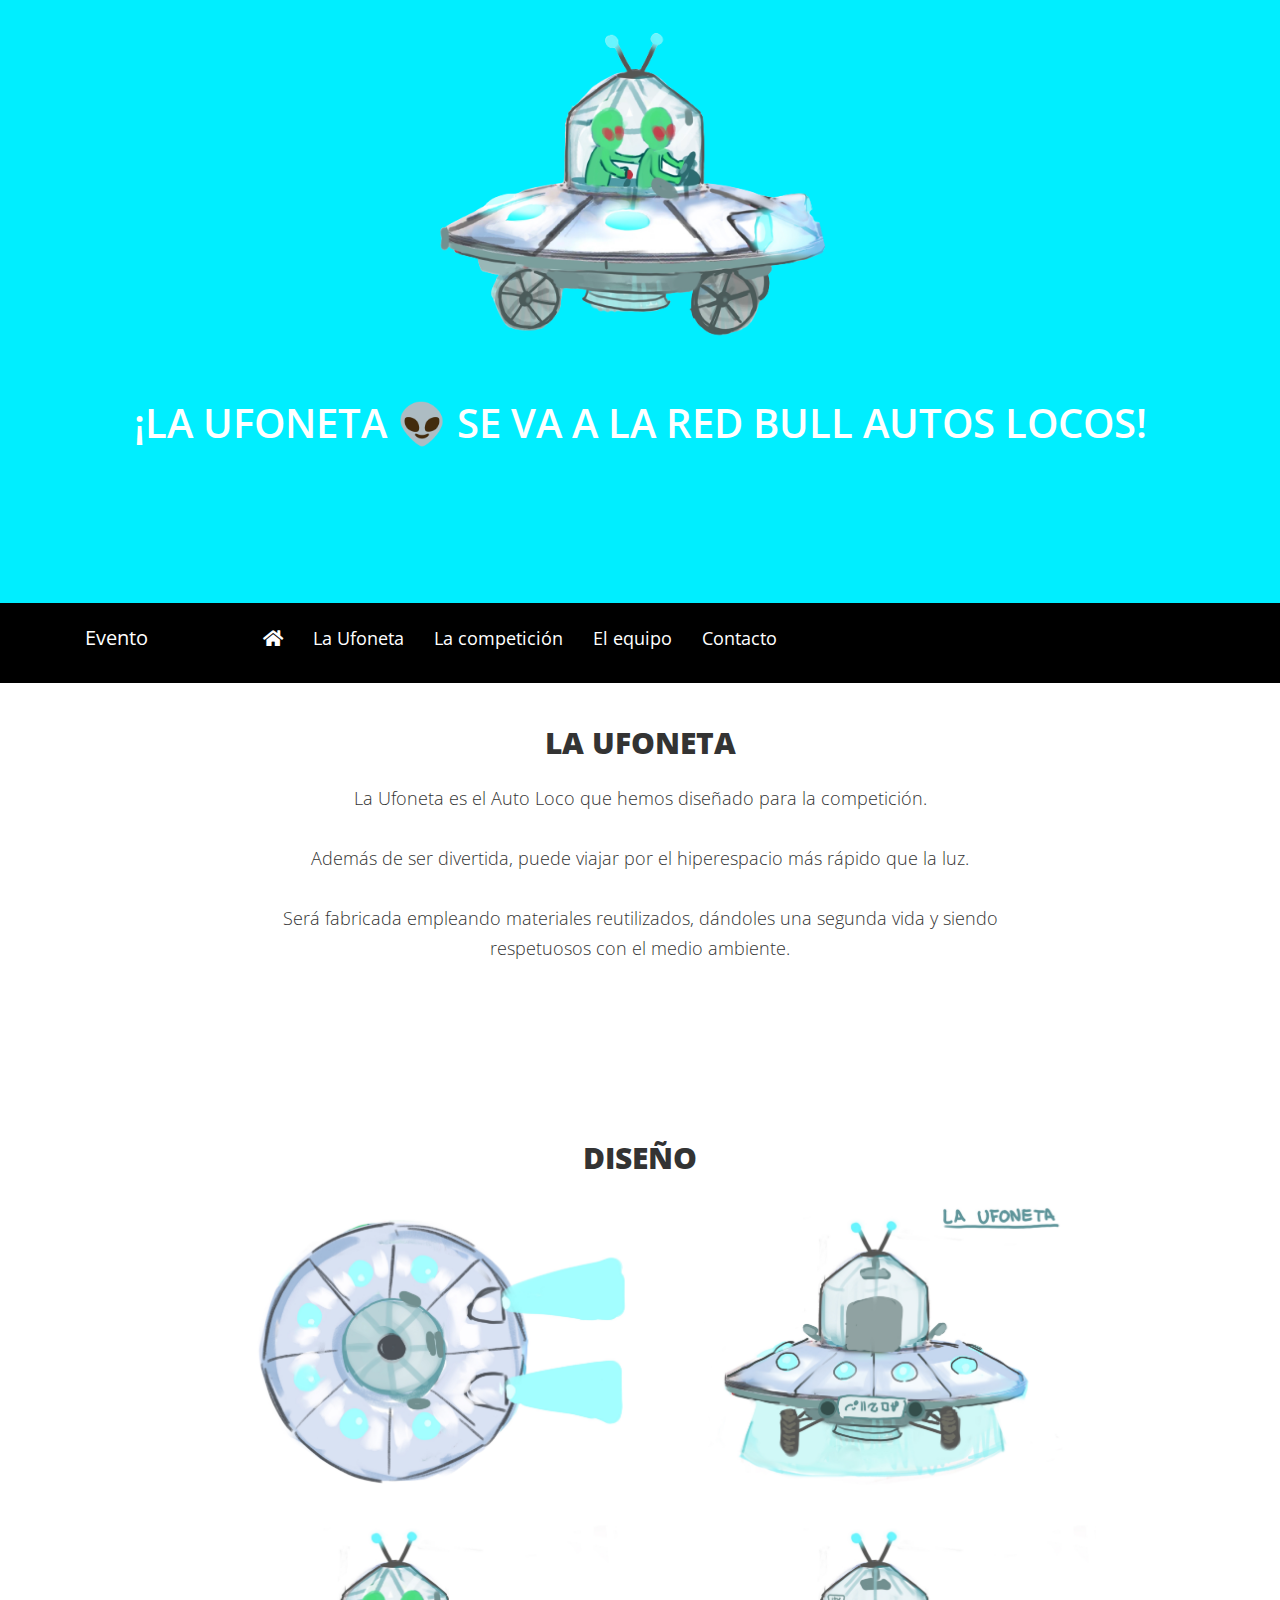
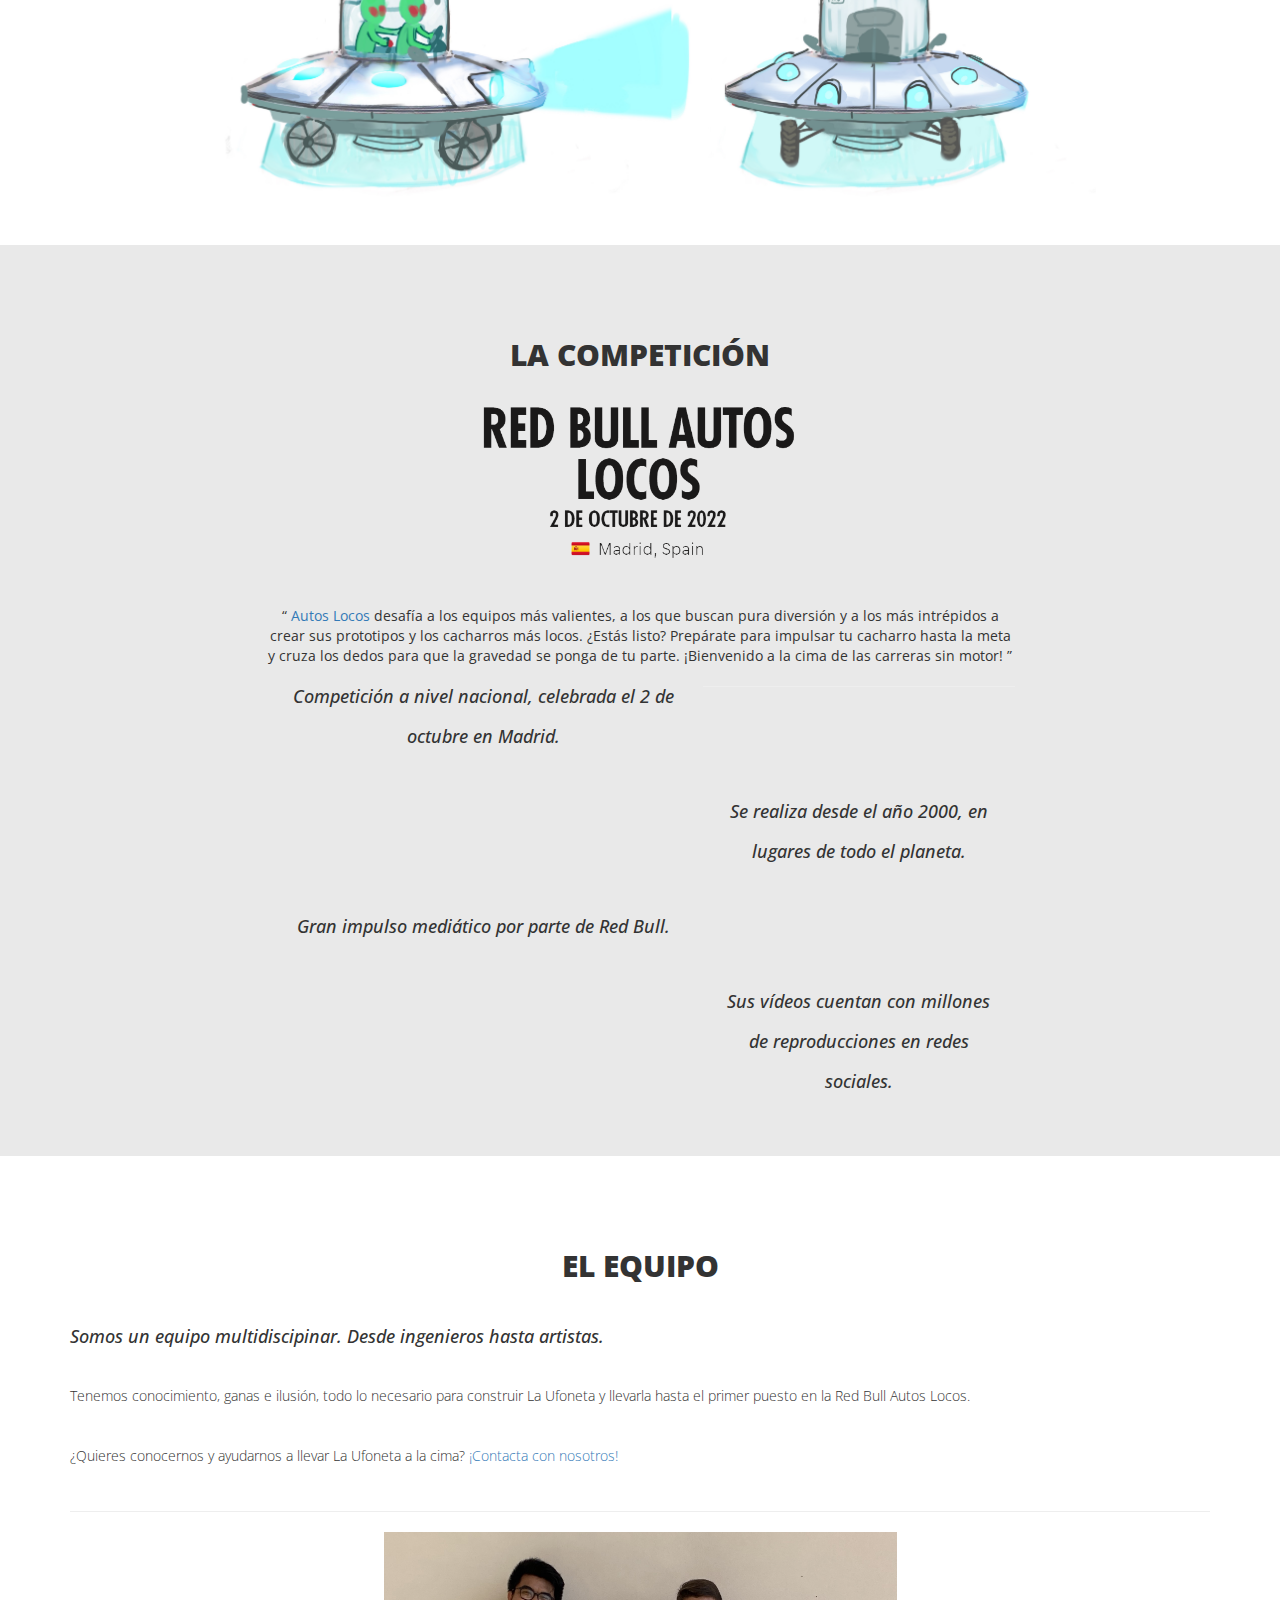
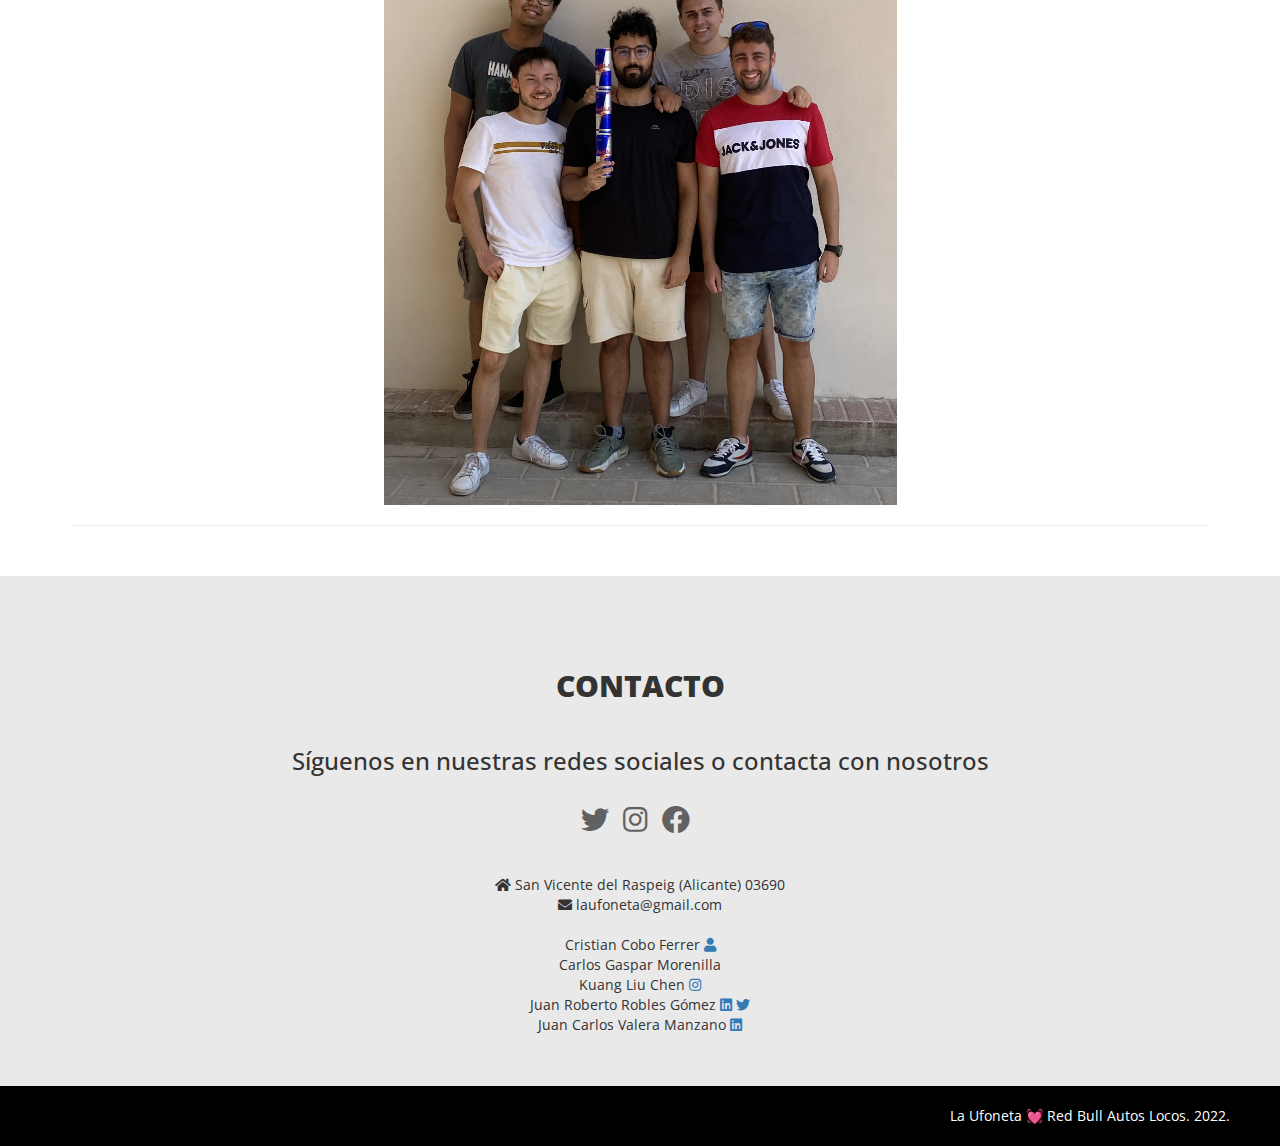
==== commit 9e16dd1e: "Actualizacion" ====
--- a/index.html
+++ b/index.html
@@ -227,9 +227,9 @@
                                           <br />
                                           <span></i>Carlos Gaspar Morenilla</span>
                                           <br />
-                                          <span></i>Kuang Liu Chen</span>
-                                          <br />
-                                          <span>Juan Roberto Robles Gómez <a href="https://www.linkedin.com/in/juanrroblesgomez/"><i class="fab fa-linkedin"></i></a> </i></span>
+                                          <span></i>Kuang Liu Chen</span> <a href="https://instagram.com/carloosg99?igshid=YmMyMTA2M2Y="><i class="fab fa-instagram"></i></a>
+                                          <br />
+                                          <span>Juan Roberto Robles Gómez <a href="https://www.linkedin.com/in/juanrroblesgomez/"><i class="fab fa-linkedin"></i></a> <a href="https://twitter.com/juanyoquese?t=uC-L5879Wxm8nb5cdDIXUw&s=08"><i class="fab fa-twitter"></i></a> </i></span>
                                           <br />
                                           <span>Juan Carlos Valera Manzano <a href="https://www.linkedin.com/in/juan-carlos-valera-manzano-99459b230/"><i class="fab fa-linkedin"></i></a> </i></span>
 
